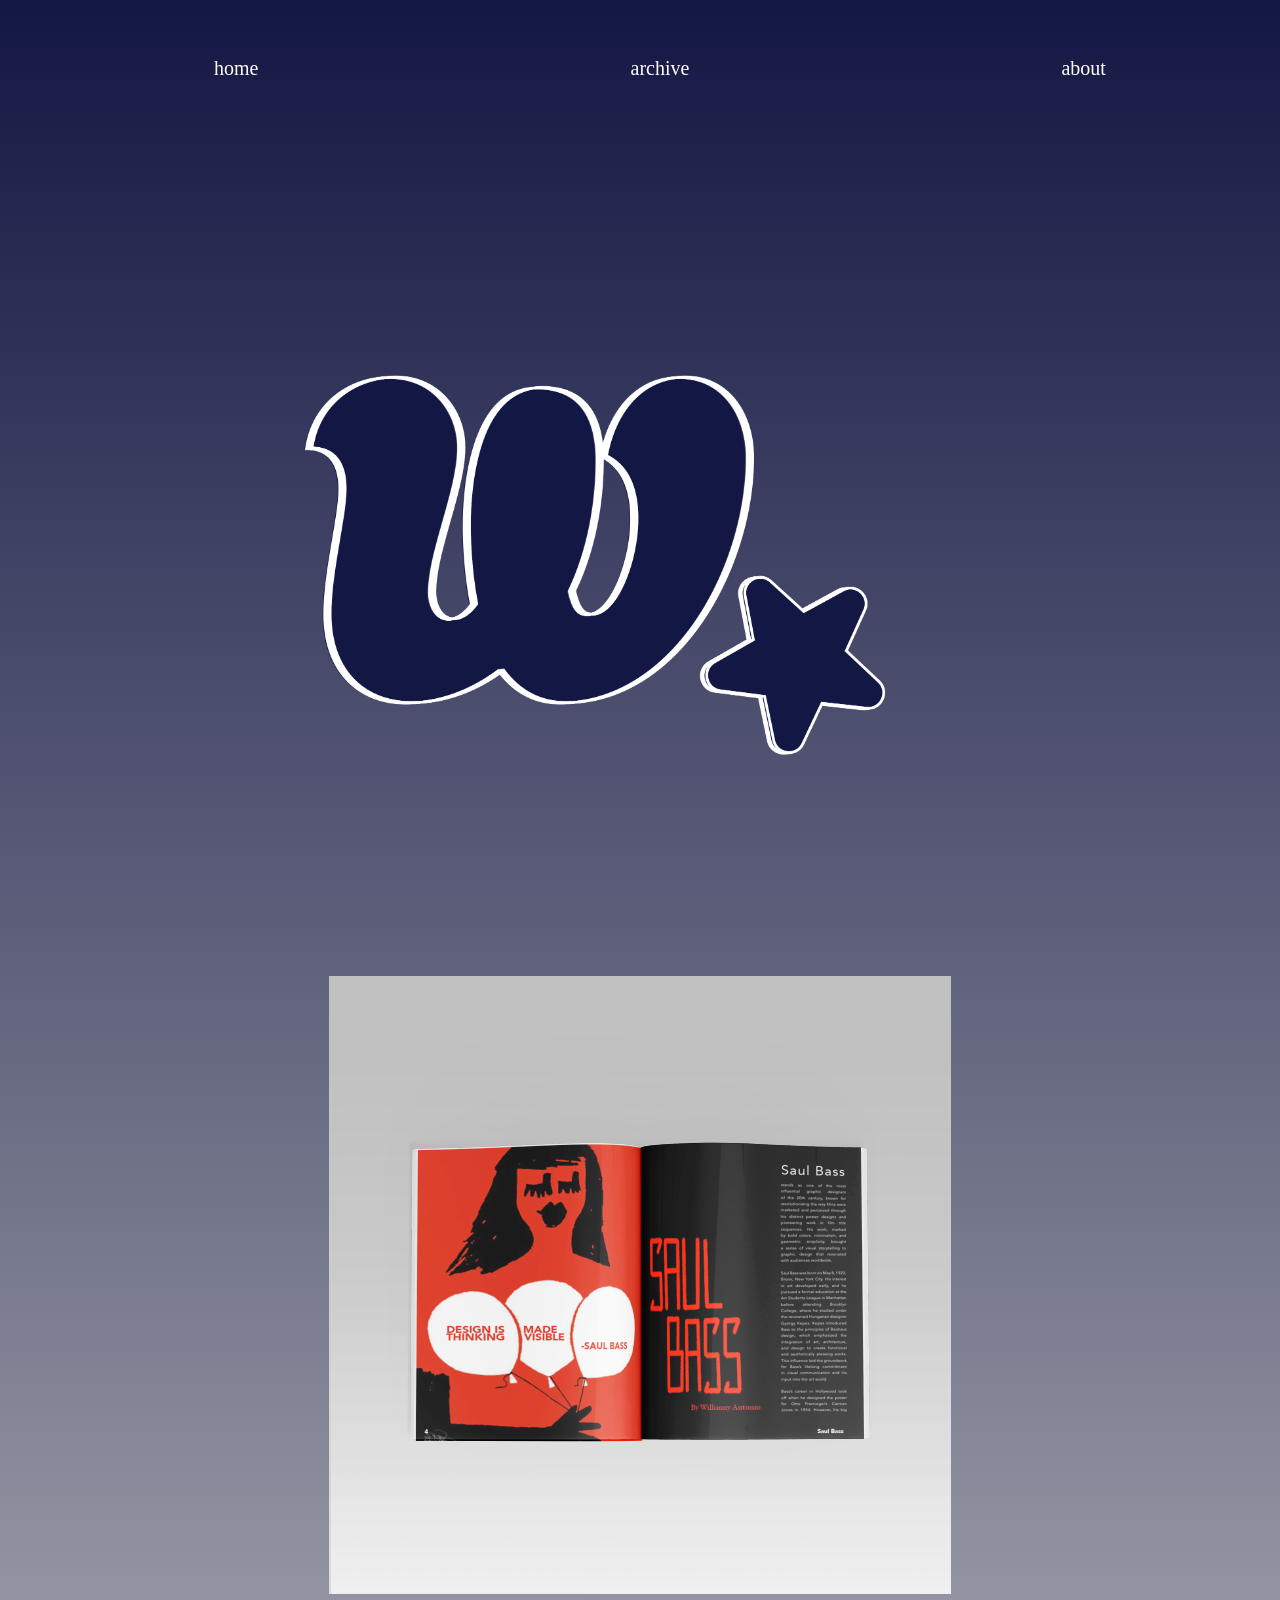
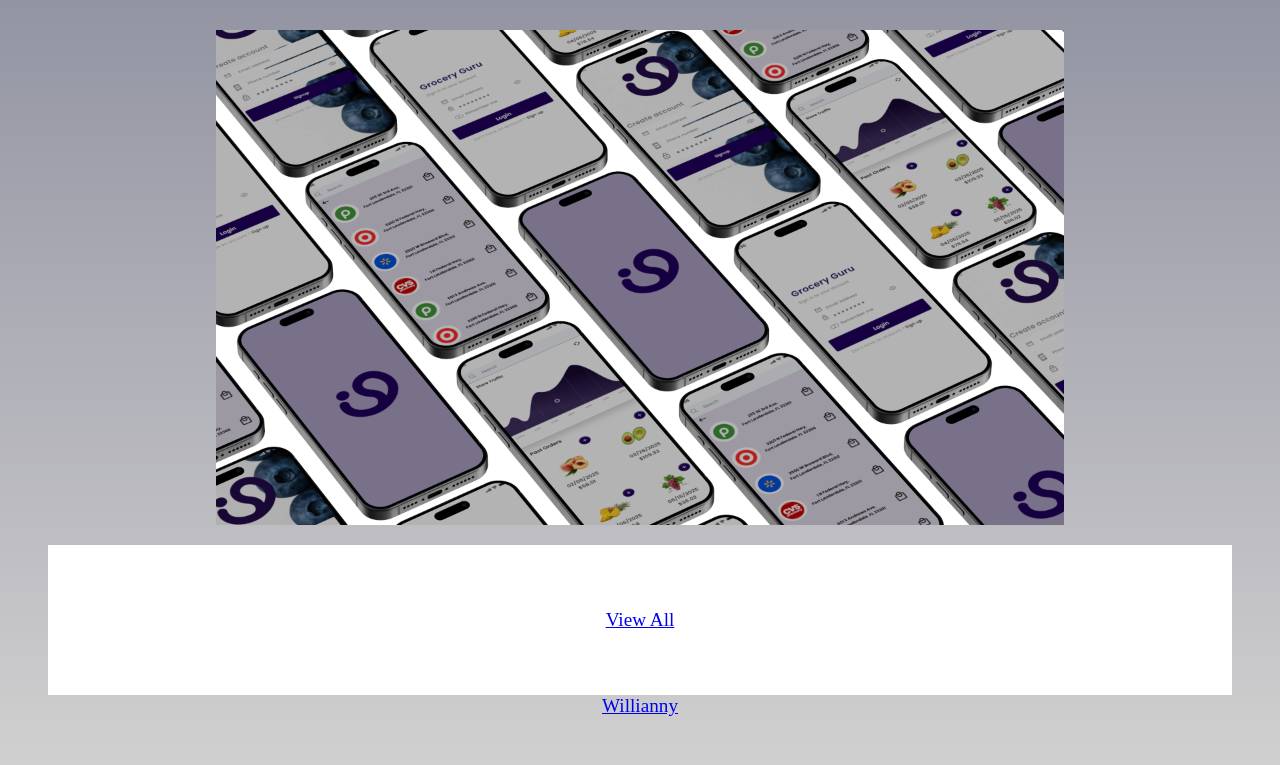
==== Index.html @ 843de29b "Add files via upload" ====
<!DOCTYPE html>
<html lang="en">
<head>
    <link rel="stylesheet" href="CSS/style.css">
    <style>
        body {
            background: var(--background-color);
        }
    </style>
    <title>
        Willianny.Art
    </title>
</head>

<body>

    <nav>
    <ul>
        <li><a href="#home">home</a></li>
        <li><a href="index-archive.html">archive</a></li>
        <li><a href="Index-about.html">about</a></li>
    </ul>
    </nav>

    <section id="home">
        <div class="home-archive">

        <div class="Logo">
            <figure>
                    <img src="images/Logo.png" alt="">
            </figure>
        </div>

        <div class="project-1">
                <figure>
                    <img src="images/project1.png" alt="">
                </figure>
        </div>

        <div class="project-2">
            <figure>
                <img src="images/project2.png" alt="">
            </figure>
        </div>

            <div class="view-all">
                <li><a href=index-archive.html>View All</a></li>
            </div>

            <div class="home-about">
                <li><a href=Index-about.html>Willianny</a></li>
            </div>
    </section>
</body>

</html>
---- CSS/style.css ----
* {
    box-sizing: none;
   
}

body {
  --background-color: linear-gradient(#131743,#d0d0d0);
  --margin: 0;
}

/* navigation */

nav {
    position: relative;
    width: 100%;
    height: 100px;
    top: 0;
    font-size: 20px;
    z-index: 1;
}

nav ul {
    display: flex;
    justify-content: space-around;
    align-items: center;
    width: 100%;
    height: 100%;
    margin: 0 10px;
    padding: 10px;
}

nav ul li {
    list-style: none;
}

nav ul li a{
    color: #ffffff;
    font-family: Kodchasan, bold;
    text-decoration: none;
}

nav {
    position: relative;
    width: 100%;
    height: 100px;
    top: 0;
    font-size: 20px;
}

nav ul {
    display: flex;
    justify-content: space-around;
    align-items: center;
    width: 100%;
    height: 100%;
    margin: 0 10px;
    padding: 10px
}

nav ul li {
    list-style: none;
}

nav ul li a{
    color: #ffffff;
    font-family: Kodchasan, bold;
    text-decoration: none;
}


/* This style will only be applied to elements within the Index.html file */
 
    #home .Logo-container {
           position:relative;
        }

    #home .Logo {
        display: flex;
        flex-wrap: wrap;
        justify-content: center;
        align-items: flex-start;
        padding: 40px;
        flex-wrap: wrap;
    }

    #home .Logo img {
       max-width: 100%;
    }
    
    #home .home-archive {
            display: flex;
            flex-wrap: wrap;
            justify-content: center;
            align-items: flex-start;
            padding: 40px;
            flex-wrap: wrap;
        }

    #home .project-1 {
        max-width: 100%;
    }

    #home .project-2{
        max-width: 100%;
    }

    #home .project img {
        width: 100%;
        height: 100%;
        display: block;
    }

  

     #home section.home-about {
    display: flex;
    color: #ffffff;
    text-decoration: none;
    font-size: large;
   }

   .view-all {
    color: #131743;
    font-family: Kodchasan, bold;
    text-decoration: none;
    list-style: none;
    font-size: larger;
   }


    .view-all {
        background: white;
        display: flex;
        justify-content: center;
        align-items: center;
        width: 100%;
        height: 150px;
    }

    .home-about {
    color: white;
    font-family: Kodchasan, bold;
    text-decoration: none;
    list-style: none;
    font-size: larger;
   }

/* home section animation */

.Logo img {
    animation-name: float;
    animation-duration: 1s;
    animation-iteration-count: infinite;
    animation-direction: alternate;
    animation-timing-function: cubic-bezier(.77,.28,.42,.93);
}

@keyframes float {
    0% {
        transform: translateY(-5%)
    }
    100% {
        transform: translateY(5%)
    }
}



    

    
        
    
 






/*This style will only be applied to elements within the index-archive.html file */









/*This style will only be applied to elements within the Index-about.html file */
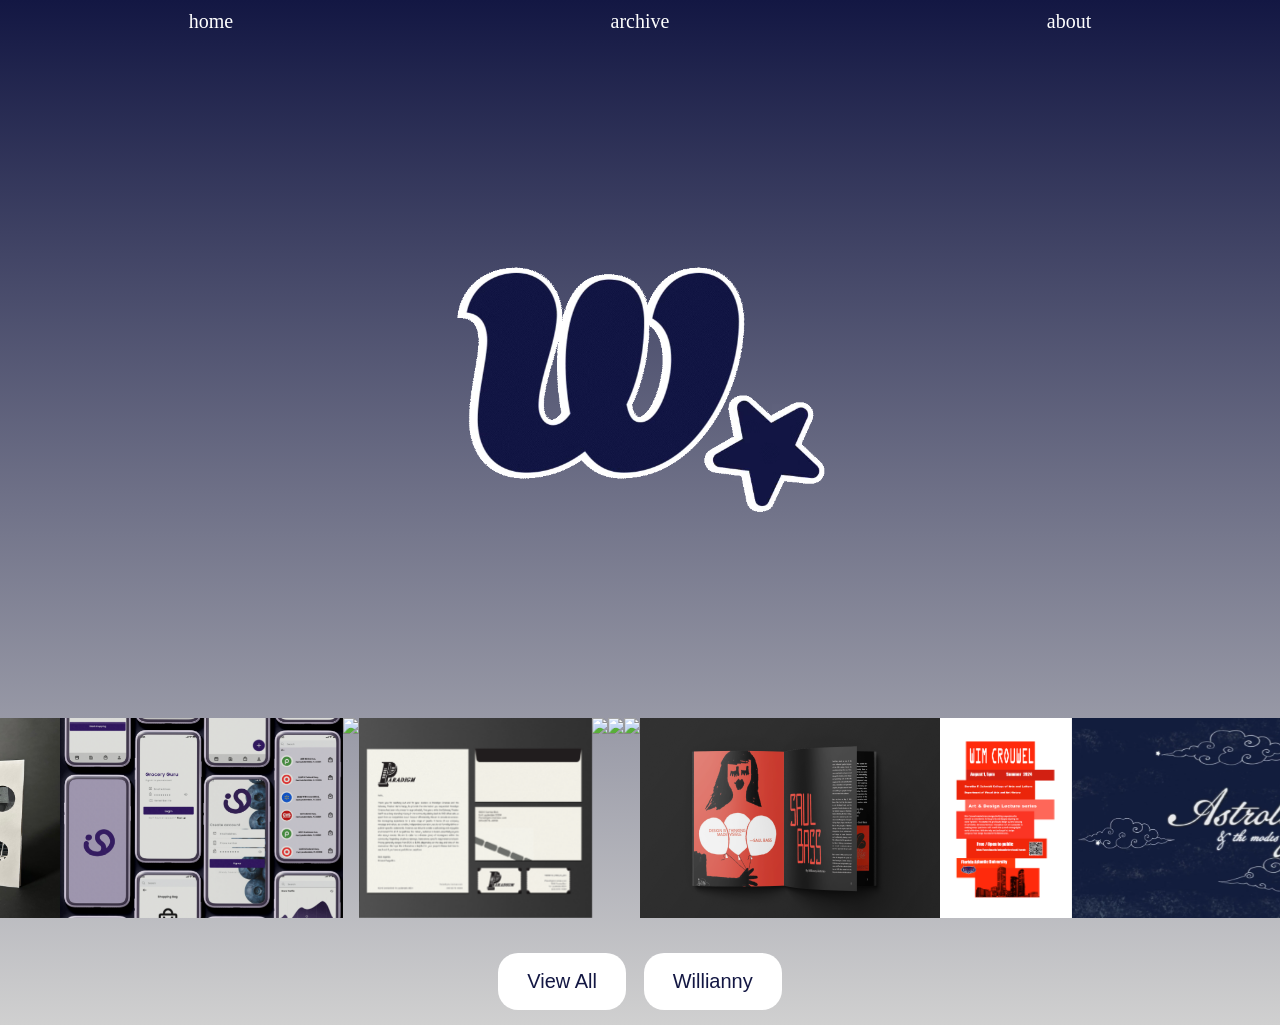
==== commit 0aff2256: "Add files via upload" ====
--- a/Index.html
+++ b/Index.html
@@ -8,7 +8,7 @@
         }
     </style>
     <title>
-        Willianny.Art
+        willianny.com
     </title>
 </head>
 
@@ -23,34 +23,50 @@
     </nav>
 
     <section id="home">
-        <div class="home-archive">
+      <div class="home-archive">
 
-        <div class="Logo">
-            <figure>
-                    <img src="images/Logo.png" alt="">
-            </figure>
+      <div class="logo">
+       <video autoplay muted playsinline>
+         <source src="images/Logo-animation4.webm" type="video/webm">
+         <img src="images/logo-animation.gif" alt="logo">
+       </video>
+       </div>
+
+       <div class="carousel">
+        <div class="track">
+         <img src="images/project1.png">
+         <img src="images/project2.png">
+         <img src="images/project3.png">
+         <img src="images/project4.jpg">
+         <img src="images/project5.png">
+         <img src="images/project6.png">
+         <img src="images/project7.png">
+         <img src="images/project8.png">
+         <img src="images/project9.png">
+         <img src="images/project10.png">
+
+         <img src="images/project1.png">
+         <img src="images/project2.png">
+         <img src="images/project3.png">
+         <img src="images/project4.jpg">
+         <img src="images/project5.png">
+         <img src="images/project6.png">
+         <img src="images/project7.png">
+         <img src="images/project8.png">
+         <img src="images/project9.png">
+         <img src="images/project10.png">
         </div>
-
-        <div class="project-1">
-                <figure>
-                    <img src="images/project1.png" alt="">
-                </figure>
-        </div>
-
-        <div class="project-2">
-            <figure>
-                <img src="images/project2.png" alt="">
-            </figure>
-        </div>
+       </div>
 
             <div class="view-all">
-                <li><a href=index-archive.html>View All</a></li>
+                <a href="index-archive.html" class="view-all">View All</a>
             </div>
 
             <div class="home-about">
-                <li><a href=Index-about.html>Willianny</a></li>
+               <a href="Index-about.html" class="home-about">Willianny</a>
             </div>
     </section>
 </body>
 
+
 </html>
--- a/CSS/style.css
+++ b/CSS/style.css
@@ -1,11 +1,11 @@
 * {
-    box-sizing: none;
-   
-}
+    box-sizing: border-box;  
+  }
 
 body {
   --background-color: linear-gradient(#131743,#d0d0d0);
-  --margin: 0;
+  margin: 0;
+  overflow-x: hidden;
 }
 
 /* navigation */
@@ -13,7 +13,8 @@
 nav {
     position: relative;
     width: 100%;
-    height: 100px;
+    height: auto;
+    padding: 10px 0;
     top: 0;
     font-size: 20px;
     z-index: 1;
@@ -23,10 +24,8 @@
     display: flex;
     justify-content: space-around;
     align-items: center;
-    width: 100%;
-    height: 100%;
-    margin: 0 10px;
-    padding: 10px;
+    margin: 0;
+    padding: 0;
 }
 
 nav ul li {
@@ -39,23 +38,6 @@
     text-decoration: none;
 }
 
-nav {
-    position: relative;
-    width: 100%;
-    height: 100px;
-    top: 0;
-    font-size: 20px;
-}
-
-nav ul {
-    display: flex;
-    justify-content: space-around;
-    align-items: center;
-    width: 100%;
-    height: 100%;
-    margin: 0 10px;
-    padding: 10px
-}
 
 nav ul li {
     list-style: none;
@@ -69,123 +51,288 @@
 
 
 /* This style will only be applied to elements within the Index.html file */
+   
+    .image-scroll {
+        display: flex;
+        overflow-x: auto;   /* enables horizontal scroll */
+        gap: 0;
+        padding: 0;
+        scroll-behavior: smooth;
+    }
+
+    .image-scroll::-webkit-scrollbar {
+        display: none;
+    }
+
+    .image-scroll img {
+      width: 25%;          /* 4 images per row */
+      flex-shrink: 0;      /* prevents shrinking */
+     border-radius: 10px;
+    }
+
+
+    #home section.home-about {
+      display: flex;
+      color: #ffffff;
+      text-decoration: none;
+      font-size: large;
+    }
+
+    #home {
+       display:flex;
+       flex-direction: column;
+       align-items: center;
+       text-align: center;
+       margin-top: 0;
+       padding-top: 0px;
+    }
+
+    .view-all,
+    .home-about {
+     color: #131743;
+     font-family: Kodchasan, sans-serif;
+     text-decoration: none; /* removes underline */
+     font-size: 20px;
+     background-color: white;
+     padding: 6px 12px;
+     border-radius: 20px; /* rounded */
+     display: inline-block; /* important */
+     margin: 5px; /* spacing between buttons */
+  
+    }
+
+/* home section animation */
+
+    #home .logo {
+     display: flex;
+     justify-content: center;
+     align-items: center;
+     padding: 0;
+     margin-top: 0px;
+    }
+
+    .logo video {
+     width: 80%;
+     max-width: 1200px;
+    }
+     
+
+    .carousel {
+     overflow: hidden;
+     width: 100%;
+     margin-bottom: 30px;
+    }
+
+    .track {
+     display: flex;
+     gap: 0;
+     width: max-content;
+     animation: scroll 30s linear infinite;
+     animation-delay: 0.1s;
+    }
+
+    .track img {
+     display: block;
+     will-change: transform;
+     width: auto;         /* smaller images */
+     height: 200px;       /* maintain proportions */
+     max-height: 300px;  /* optional height limit */ 
+     flex-shrink: 0;
+     border-radius: 0;
+    }
+
+    @keyframes scroll {
+     from {
+     transform: translate3d(0, 0, 0);
+     }
+     to {
+     transform: translate3d(-50%, 0, 0);
+     }
+    }
+    
+   .carousel:hover .track {
+     animation-play-state: paused;
+    }
+
+    
+
+     
+
+/*This style will only be applied to elements within the index-archive.html file */
+    
+  /* Make the archive section flex column */
+   #archive {
+     display: flex;
+     flex-direction: column;
+     gap: 40px; /* space between each project */
+     padding: 40px 20px;
+     align-items: center;
+    }
+
+ /* Each pair of image + text */
+   .project {
+     display: flex;
+     align-items: flex-start;
+     gap: 40px;
+     width: 100%;
+     max-width: 1200px;
+     margin: 0 auto;
+     }
+
+
+/* Alternate every other project */
+  .project:nth-child(even) {
+     flex-direction: row-reverse;
+  }
+
+ /* Style images */
+    #archive > div figure {
+     flex: 1 1 900px;
+     margin: 0;
+    }
+
+    #archive > div figure img {
+     width: 100%;
+     border-radius: 10px;
+    }
+
+ /* Style text */
+    #archive > div h1 {
+     font-family: Kodchasan, sans-serif;
+     color: #ffffff;
+     font-size: 28px;
+     margin-bottom: 10px;
+    }
+
+     #archive > div p {
+     font-family: Kodchasan, sans-serif;
+     color: #ffffff;
+     font-size: 16px;
+     line-height: 1.6;
+     margin: 0;
+    }
+
+   .project figure {
+       margin: 0;
+       line-height: 0;
+       overflow: hidden;
+    }
+
+    .project img {
+      display: block;
+      max-width: 60ch;
+    }
+
+  .project-text h1 {
+   margin-top: 0;
+   flex: 0 0 40%;   /* text always gets 40% */
+   min-width: 300px;  
+   
+  }
+
+  .project-text p {
+   margin-top: 10px;
+   flex: 0 0 40%;   /* text always gets 40% */
+   min-width: 500px;
+   overflow-wrap: break-word;
+   max-width: 60ch;
+  
+  }
+
+
+
+ /* Buttons at the bottom */
+.archive-buttons {
+  display: flex;
+  justify-content: center;
+  gap: 20px;
+  margin-top: 50px;
+}
+
+.archive-buttons a {
+  color: #131743;
+  font-family: Kodchasan, sans-serif;
+  font-size: 20px;
+  text-decoration: none;
+  background-color: white;
+  padding: 6px 12px;
+  border-radius: 20px;
+  display: inline-block;
+  margin: 5px;
+}
+
+ /* Responsive: stack on small screens */
+    @media (max-width: 768px) {
+    #archive {
+     grid-template-columns: 1fr; /* single column on mobile */
+     }
+    #archive > div {
+     grid-column: 1 !important;
+    }
+    }
  
-    #home .Logo-container {
-           position:relative;
-        }
-
-    #home .Logo {
-        display: flex;
-        flex-wrap: wrap;
-        justify-content: center;
-        align-items: flex-start;
-        padding: 40px;
-        flex-wrap: wrap;
-    }
-
-    #home .Logo img {
-       max-width: 100%;
-    }
-    
-    #home .home-archive {
-            display: flex;
-            flex-wrap: wrap;
-            justify-content: center;
-            align-items: flex-start;
-            padding: 40px;
-            flex-wrap: wrap;
-        }
-
-    #home .project-1 {
-        max-width: 100%;
-    }
-
-    #home .project-2{
-        max-width: 100%;
-    }
-
-    #home .project img {
-        width: 100%;
-        height: 100%;
-        display: block;
-    }
-
-  
-
-     #home section.home-about {
-    display: flex;
-    color: #ffffff;
-    text-decoration: none;
-    font-size: large;
-   }
-
-   .view-all {
-    color: #131743;
-    font-family: Kodchasan, bold;
-    text-decoration: none;
-    list-style: none;
-    font-size: larger;
-   }
-
-
-    .view-all {
-        background: white;
-        display: flex;
-        justify-content: center;
-        align-items: center;
-        width: 100%;
-        height: 150px;
-    }
-
-    .home-about {
-    color: white;
-    font-family: Kodchasan, bold;
-    text-decoration: none;
-    list-style: none;
-    font-size: larger;
-   }
-
-/* home section animation */
-
-.Logo img {
-    animation-name: float;
-    animation-duration: 1s;
-    animation-iteration-count: infinite;
-    animation-direction: alternate;
-    animation-timing-function: cubic-bezier(.77,.28,.42,.93);
-}
-
-@keyframes float {
-    0% {
-        transform: translateY(-5%)
-    }
-    100% {
-        transform: translateY(5%)
-    }
-}
-
-
-
-    
-
-    
-        
-    
- 
-
-
-
-
-
-
-/*This style will only be applied to elements within the index-archive.html file */
-
-
-
-
-
-
-
-
-
-/*This style will only be applied to elements within the Index-about.html file */+
+/*This style will only be applied to elements within the Index-about.html file */
+
+  .about-container {
+     display: flex;
+     align-items: flex-start;   /* vertically aligns text with image */
+     justify-content: center;
+     gap: 40px;             /* 👈 space between image and text */
+     padding: 60px 40px;    /* 👈 breathing room around everything */
+     flex-wrap: wrap;       /* makes it responsive on small screens */
+  }
+ /* Left column (image + contact stacked) */
+  .image-column {
+     display: flex;
+     flex-direction: column;
+     align-items: flex-start;
+     gap: 20px; /* space between image and contact */
+  }
+
+    body {
+     margin: 0;
+     font-family: Kodchasan, sans-serif;
+     color: #ffffff;
+     font-size: 28px;
+     margin-bottom: 10px;
+  }
+
+   figure {
+     margin: 0;
+     display: flex;
+     justify-content: left;
+  }
+
+  figure img {
+     width: 100%;
+     max-width: 500px;  /* 👈 controls how big it can get */
+     height: auto;
+     display: block;
+     border-radius: 10px;
+  }
+
+/* Contact styling */
+  .contact {
+     font-size: 16px;
+    line-height: 1.4;
+  }
+
+  .contact a {
+     color: white;
+     text-decoration: none;
+  }
+
+   .contact a:hover {
+     text-decoration: underline;
+  }
+
+
+/* Style the text section */
+   .description {
+     max-width: 800px;
+     margin: 40px auto; /* centers it and adds space */
+     padding: 0 20px;
+     line-height: 1.6;
+     font-size: 16px;
+  }
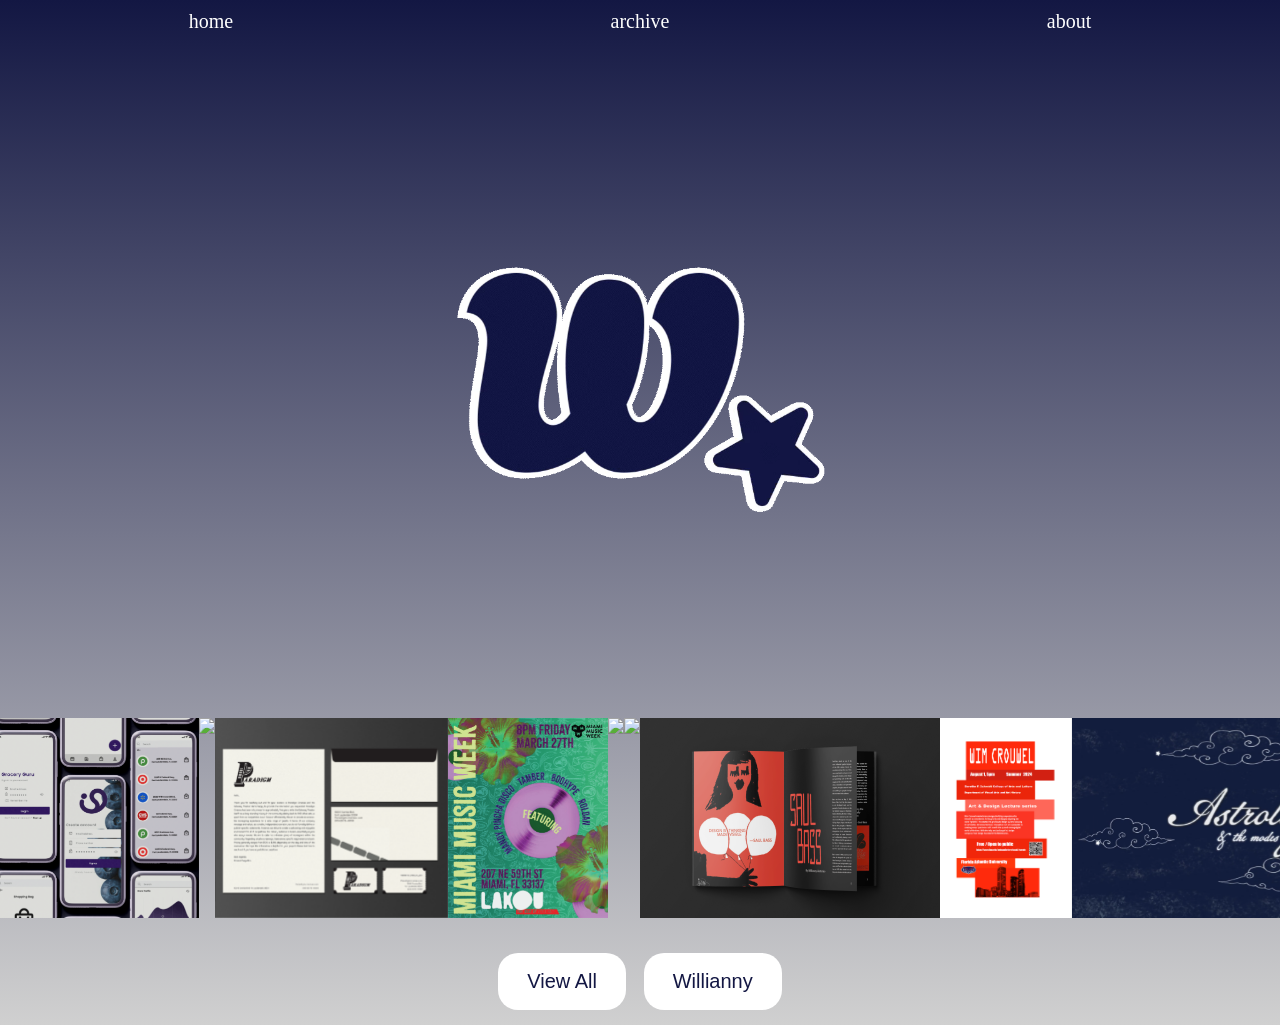
==== commit 389568be: "Update Index.html" ====
--- a/Index.html
+++ b/Index.html
@@ -41,7 +41,7 @@
          <img src="images/project5.png">
          <img src="images/project6.png">
          <img src="images/project7.png">
-         <img src="images/project8.png">
+         <img src="images/project8.jpg">
          <img src="images/project9.png">
          <img src="images/project10.png">
 
@@ -52,7 +52,7 @@
          <img src="images/project5.png">
          <img src="images/project6.png">
          <img src="images/project7.png">
-         <img src="images/project8.png">
+         <img src="images/project8.jpg">
          <img src="images/project9.png">
          <img src="images/project10.png">
         </div>
@@ -69,4 +69,4 @@
 </body>
 
 
-</html>+</html>
